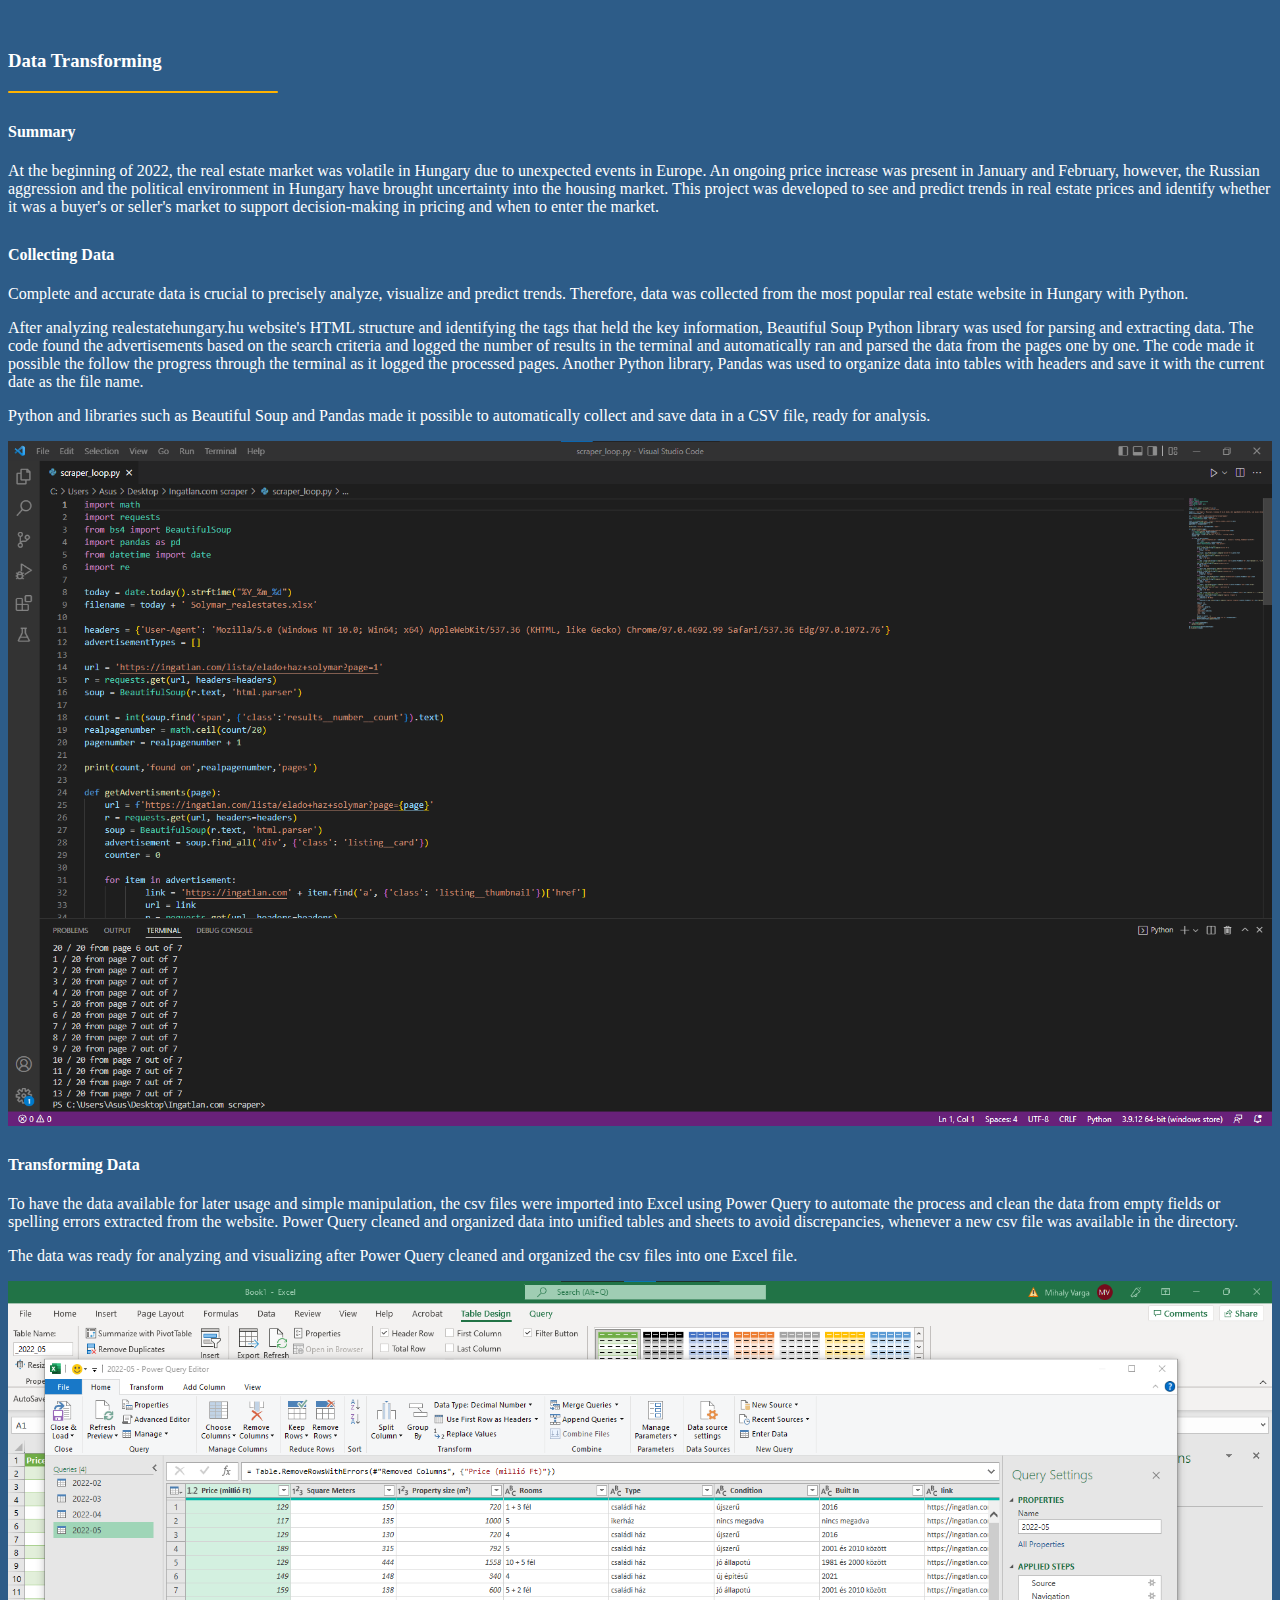
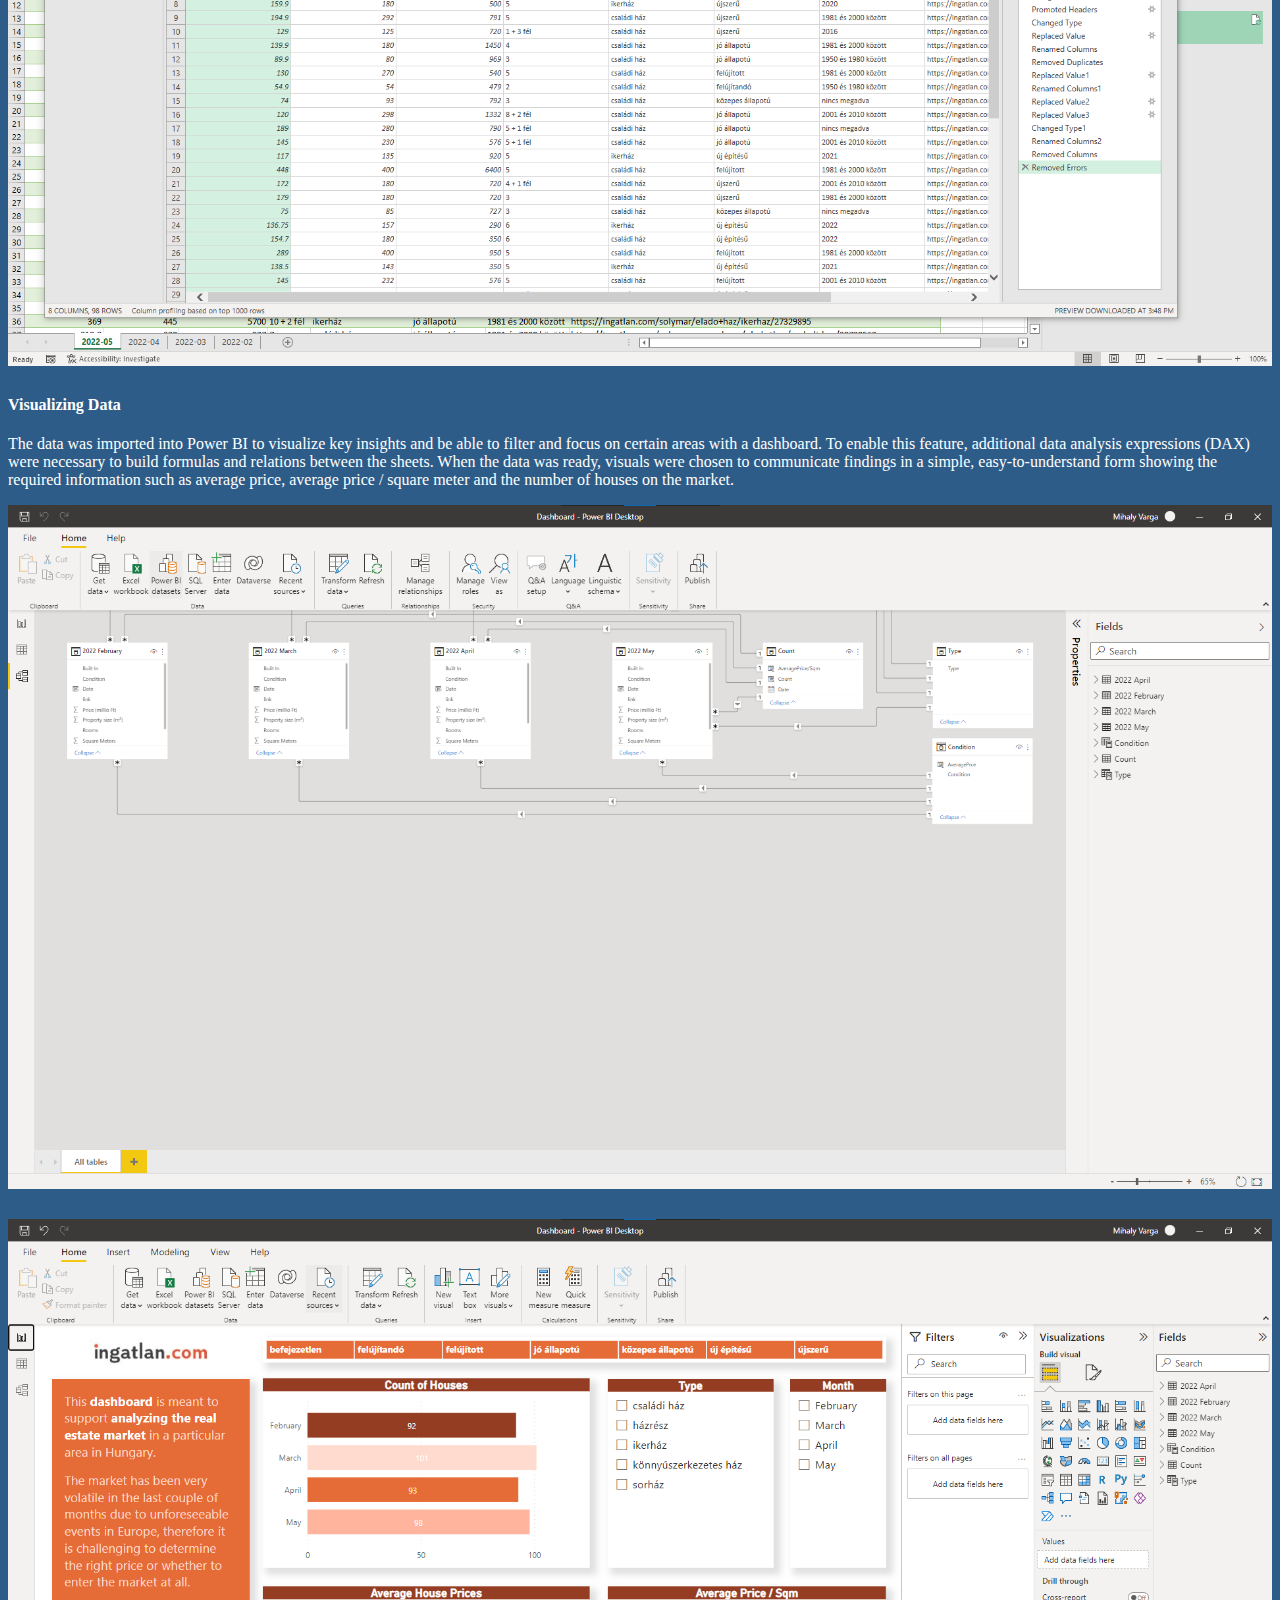
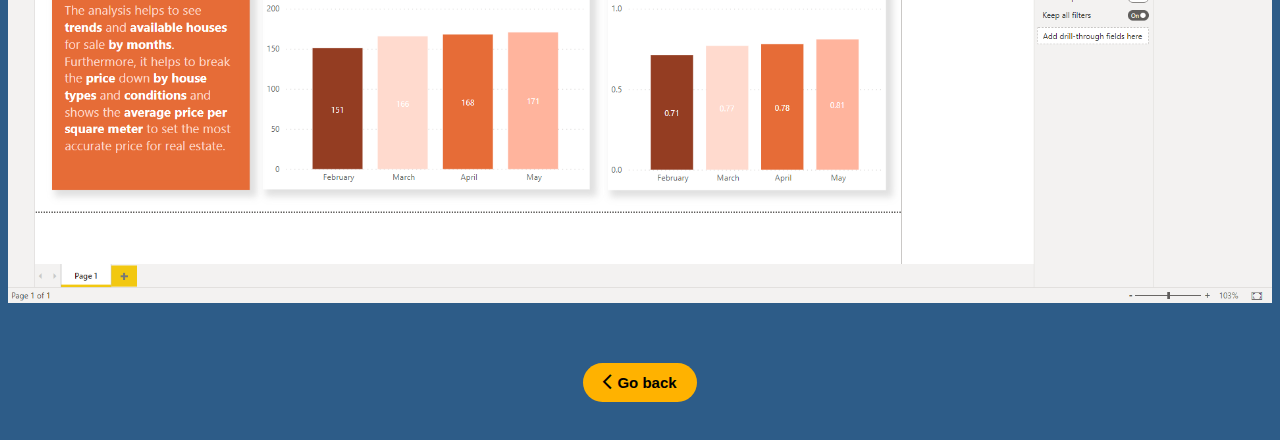
==== resources/datatransforming.html @ 5d9c252c "Data transforming page" ====
<html lang="en">
<head>
    <link rel="stylesheet" href="https://fonts.googleapis.com/css2?family=Material+Symbols+Outlined:opsz,wght,FILL,GRAD@20..48,100..700,0..1,-50..200" />
    <link rel="stylesheet" href="style_2.css">
    <link href="https://cdn.jsdelivr.net/npm/bootstrap@5.2.1/dist/css/bootstrap.min.css" rel="stylesheet" integrity="sha384-iYQeCzEYFbKjA/T2uDLTpkwGzCiq6soy8tYaI1GyVh/UjpbCx/TYkiZhlZB6+fzT" crossorigin="anonymous">
    <script src="https://cdn.jsdelivr.net/npm/bootstrap@5.2.1/dist/js/bootstrap.bundle.min.js" integrity="sha384-u1OknCvxWvY5kfmNBILK2hRnQC3Pr17a+RTT6rIHI7NnikvbZlHgTPOOmMi466C8" crossorigin="anonymous"></script>
    <meta charset="UTF-8">
    <meta http-equiv="X-UA-Compatible" content="IE=edge">
    <meta name="viewport" content="width=device-width, initial-scale=1.0">
    <title>Real Estate Analysis</title>
    <link rel="icon" type="image/x-icon" href="mv.png">
</head>
<body>
    <div class="container">
        <div class="row justify-content-md-center">
            <h3>Data Transforming</h3>
            <span><div class="line"></div></span>
            <div class="col-md-12">                
                <h4>Summary</h4>
                <p>At the beginning of 2022, the real estate market was volatile in Hungary due to unexpected events in Europe. An ongoing price increase was present in January and February, however, the Russian aggression and the political environment in Hungary have brought uncertainty into the housing market. This project was developed to see and predict trends in real estate prices and identify whether it was a buyer's or seller's market to support decision-making in pricing and when to enter the market. </p>
            </div>
            
        </div>
        <div class="row justify-content-md-center">
            <div class="col-md-6">
                <H4>Collecting Data</H4>
                <p>Complete and accurate data is crucial to precisely analyze, visualize and predict trends. Therefore, data was collected from the most popular real estate website in Hungary with Python.</p>
                <p>After analyzing realestatehungary.hu website's HTML structure and identifying the tags that held the key information, Beautiful Soup Python library was used for parsing and extracting data. The code found the advertisements based on the search criteria and logged the number of results in the terminal and automatically ran and parsed the data from the pages one by one. The code made it possible the follow the progress through the terminal as it logged the processed pages. Another Python library, Pandas was used to organize data into tables with headers and save it with the current date as the file name.</p>
                <p>Python and libraries such as Beautiful Soup and Pandas made it possible to automatically collect and save data in a CSV file, ready for analysis.</p>
            </div>
            <div class="col-md-6">
                <a href="Python webscraping.png" target="_blank" rel="noopener noreferrer"><img src="Python webscraping.png" alt="" class="collecting"></a>
            </div>
        </div>
        <div class="row justify-content-md-center">
            <div class="col-md-6">
                <H4>Transforming Data</H4>
                <p>To have the data available for later usage and simple manipulation, the csv files were imported into Excel using Power Query to automate the process and clean the data from empty fields or spelling errors extracted from the website. Power Query cleaned and organized data into unified tables and sheets to avoid discrepancies, whenever a new csv file was available in the directory.</p>
                <p>The data was ready for analyzing and visualizing after Power Query cleaned and organized the csv files into one Excel file.</p>
            </div>
            <div class="col-md-6">
                <a href="Excel Power Query.png" target="_blank" rel="noopener noreferrer"><img src="Excel Power Query.png" alt="" class="collecting"></a>
            </div>
        </div>
        <div class="row justify-content-md-center">
            <div class="col-md-6">
                <H4>Visualizing Data</H4>
                <p>The data was imported into Power BI to visualize key insights and be able to filter and focus on certain areas with a dashboard. To enable this feature, additional data analysis expressions (DAX) were necessary to build formulas and relations between the sheets. When the data was ready, visuals were chosen to communicate findings in a simple, easy-to-understand form showing the required information such as average price, average price / square meter and the number of houses on the market.</p>
            </div>
            <div class="col-md-6">
                <a href="Power BI 1.png" target="_blank" rel="noopener noreferrer"><img src="Power BI 1.png" alt="" class="collecting"></a>
            </div>
        </div>
        <div class="row justify-content-md-center">
            <div class="col-md-6">
            </div>
            <div class="col-md-6">
                <a href="Project 2.gif" target="_blank" rel="noopener noreferrer"><img src="Power BI 3.png" alt="" class="collecting"></a>
            </div>
        </div>
    </div>
    <div class="goback"><a href="../index.html" style="text-decoration:none;"><button type="button" class="button"><span class="material-symbols-outlined">
        arrow_back_ios_new
        </span><span class="more"> Go back</span></button></a>
    </div>
</body>
</html>
---- resources/style_2.css ----
body {
    background-color: rgb(45, 92, 136) !important;
}

.line {
    height: 2px;
    margin-top: 5px;
    margin-bottom: 30px;
    width: 30vh !important;
    background-color: #FFB200;
    border-radius: 5px;
}

h3 {
    color: white;
    margin-top: 50px !important;
}

h4 {
    color: white;
}

.row {
    margin-bottom: 30px;
}

p {
    color: white;
}

.collecting {
    max-width: 100%;
}

.goback {
    margin-left: auto;
    margin-right: auto;
    text-align: center;
    padding: 30px 0px;
    align-items: center;
    justify-content:center;
}

.button {
    margin: auto;
    text-align: center;
    border: 0;
    color: white;
    background-color: #FFB200;
    border-radius: 50px;
    padding: 10px 15px;
    display: flex;
    justify-content:center;
    align-items: center;
}
.more {
    color: black;
    font-size: 15px;
    font-weight: bolder;
    padding-right: 5px;
}

.material-symbols-outlined {
    font-size: 14pt;
    color: black;
    margin: 0px;
    padding: 0px;
}
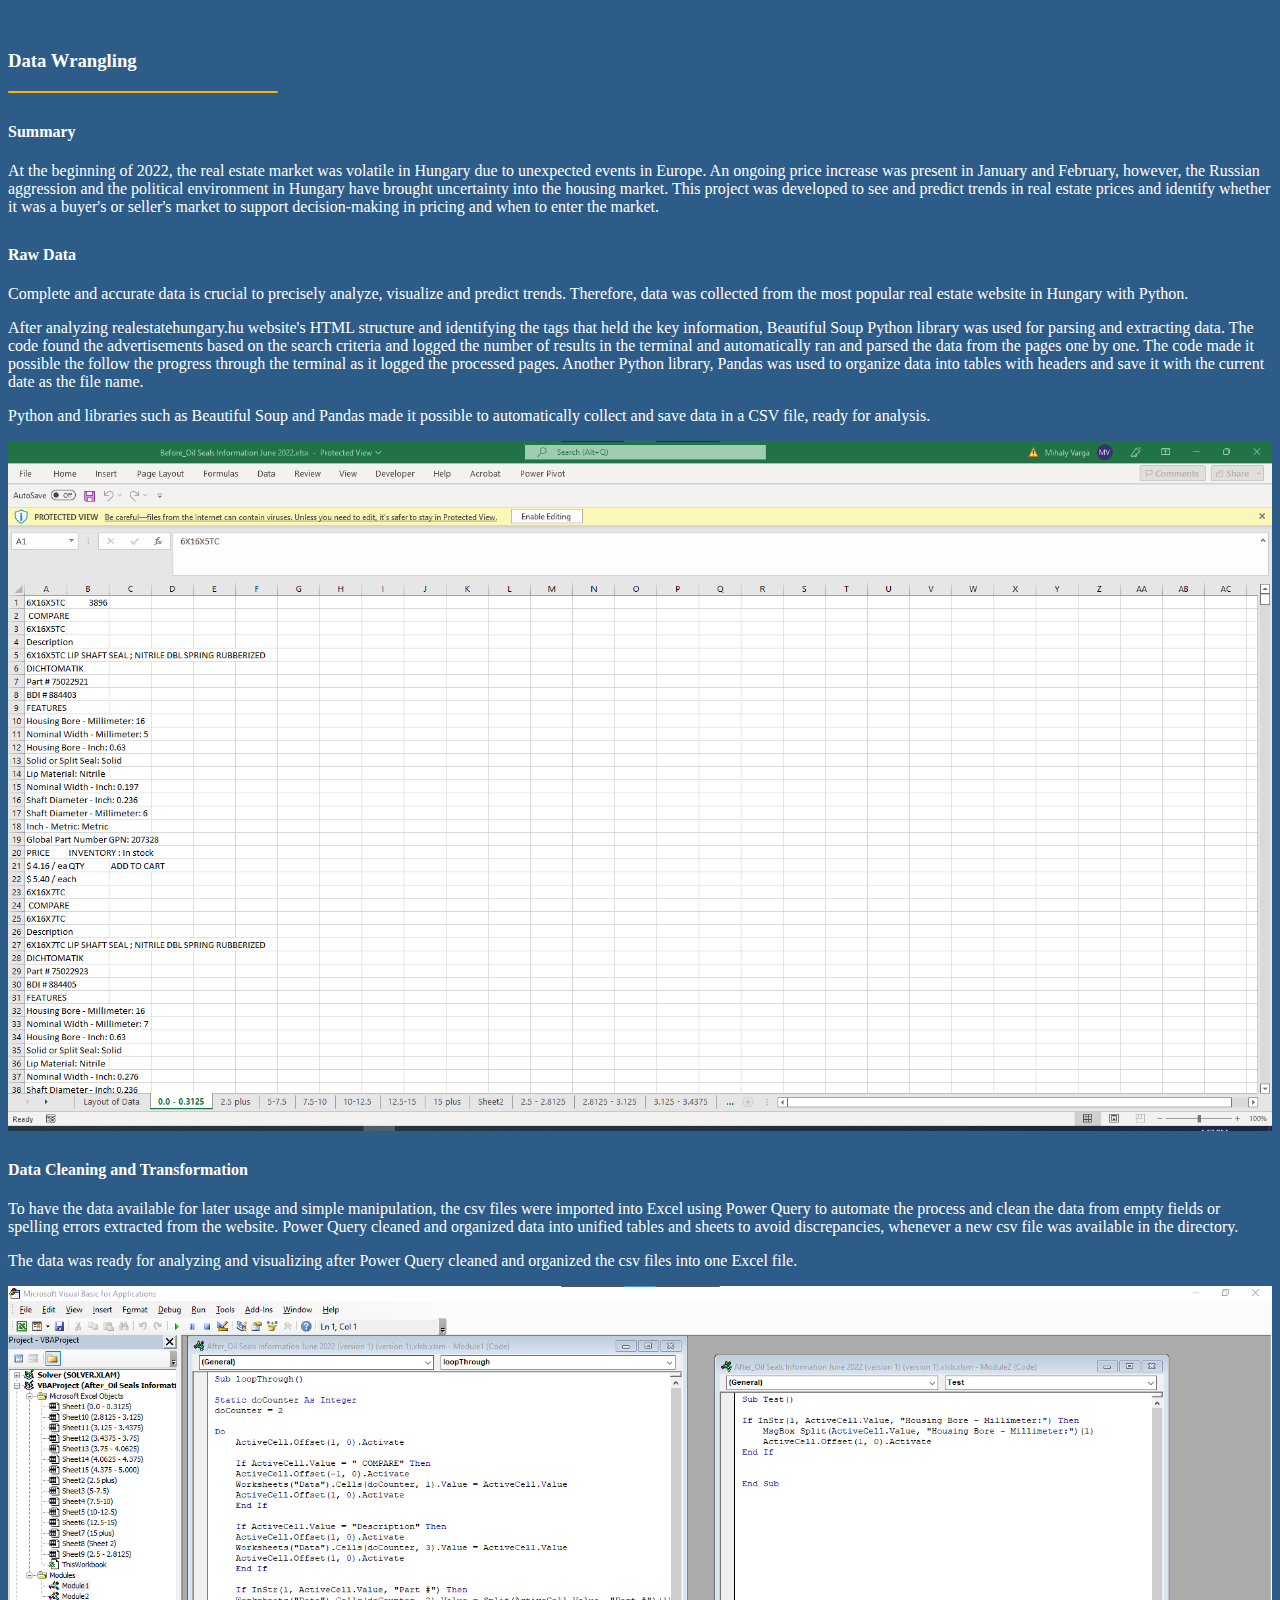
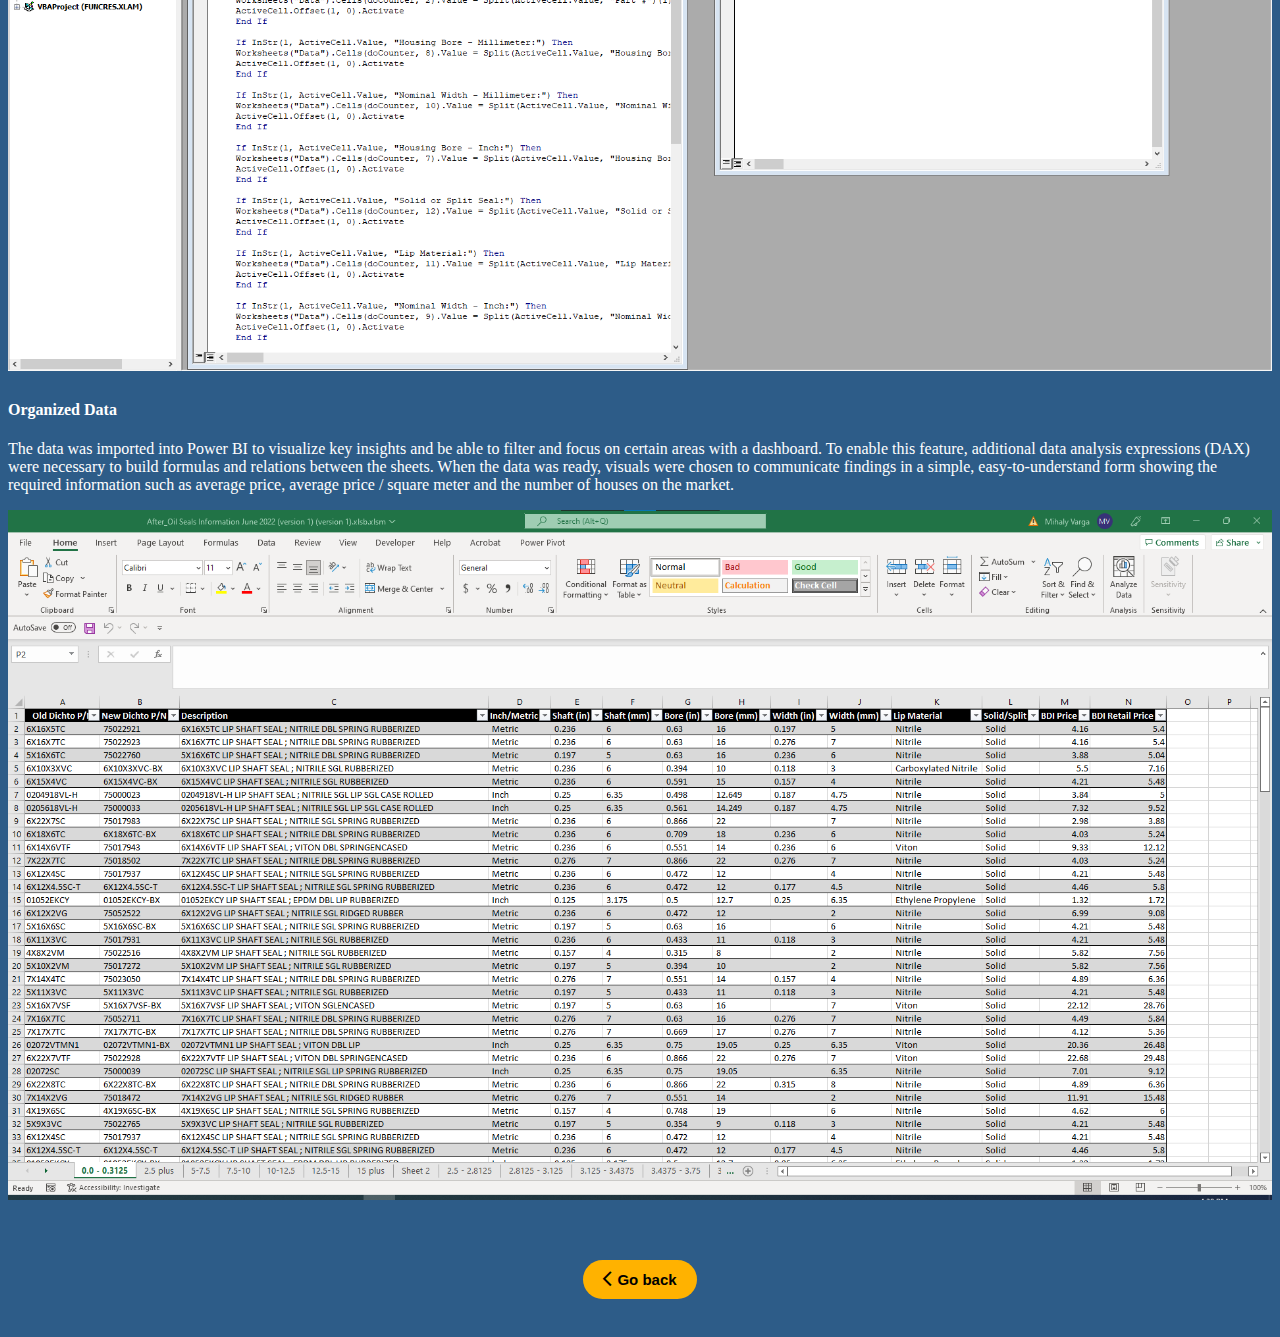
==== commit 11f53493: "Updates: Corrections in responsiveness, new Data Wrangling page" ====
--- a/resources/datatransforming.html
+++ b/resources/datatransforming.html
@@ -7,13 +7,13 @@
     <meta charset="UTF-8">
     <meta http-equiv="X-UA-Compatible" content="IE=edge">
     <meta name="viewport" content="width=device-width, initial-scale=1.0">
-    <title>Real Estate Analysis</title>
+    <title>Data Wrangling</title>
     <link rel="icon" type="image/x-icon" href="mv.png">
 </head>
 <body>
     <div class="container">
         <div class="row justify-content-md-center">
-            <h3>Data Transforming</h3>
+            <h3>Data Wrangling</h3>
             <span><div class="line"></div></span>
             <div class="col-md-12">                
                 <h4>Summary</h4>
@@ -23,43 +23,36 @@
         </div>
         <div class="row justify-content-md-center">
             <div class="col-md-6">
-                <H4>Collecting Data</H4>
+                <H4>Raw Data</H4>
                 <p>Complete and accurate data is crucial to precisely analyze, visualize and predict trends. Therefore, data was collected from the most popular real estate website in Hungary with Python.</p>
                 <p>After analyzing realestatehungary.hu website's HTML structure and identifying the tags that held the key information, Beautiful Soup Python library was used for parsing and extracting data. The code found the advertisements based on the search criteria and logged the number of results in the terminal and automatically ran and parsed the data from the pages one by one. The code made it possible the follow the progress through the terminal as it logged the processed pages. Another Python library, Pandas was used to organize data into tables with headers and save it with the current date as the file name.</p>
                 <p>Python and libraries such as Beautiful Soup and Pandas made it possible to automatically collect and save data in a CSV file, ready for analysis.</p>
             </div>
             <div class="col-md-6">
-                <a href="Python webscraping.png" target="_blank" rel="noopener noreferrer"><img src="Python webscraping.png" alt="" class="collecting"></a>
+                <a href="raw_data.png" target="_blank" rel="noopener noreferrer"><img src="raw_data.png" alt="" class="collecting"></a>
             </div>
         </div>
         <div class="row justify-content-md-center">
             <div class="col-md-6">
-                <H4>Transforming Data</H4>
+                <H4>Data Cleaning and Transformation</H4>
                 <p>To have the data available for later usage and simple manipulation, the csv files were imported into Excel using Power Query to automate the process and clean the data from empty fields or spelling errors extracted from the website. Power Query cleaned and organized data into unified tables and sheets to avoid discrepancies, whenever a new csv file was available in the directory.</p>
                 <p>The data was ready for analyzing and visualizing after Power Query cleaned and organized the csv files into one Excel file.</p>
             </div>
             <div class="col-md-6">
-                <a href="Excel Power Query.png" target="_blank" rel="noopener noreferrer"><img src="Excel Power Query.png" alt="" class="collecting"></a>
+                <a href="VBA.png" target="_blank" rel="noopener noreferrer"><img src="VBA.png" alt="" class="collecting"></a>
             </div>
         </div>
         <div class="row justify-content-md-center">
             <div class="col-md-6">
-                <H4>Visualizing Data</H4>
+                <H4>Organized Data</H4>
                 <p>The data was imported into Power BI to visualize key insights and be able to filter and focus on certain areas with a dashboard. To enable this feature, additional data analysis expressions (DAX) were necessary to build formulas and relations between the sheets. When the data was ready, visuals were chosen to communicate findings in a simple, easy-to-understand form showing the required information such as average price, average price / square meter and the number of houses on the market.</p>
             </div>
             <div class="col-md-6">
-                <a href="Power BI 1.png" target="_blank" rel="noopener noreferrer"><img src="Power BI 1.png" alt="" class="collecting"></a>
-            </div>
-        </div>
-        <div class="row justify-content-md-center">
-            <div class="col-md-6">
-            </div>
-            <div class="col-md-6">
-                <a href="Project 2.gif" target="_blank" rel="noopener noreferrer"><img src="Power BI 3.png" alt="" class="collecting"></a>
+                <a href="organized_data.png" target="_blank" rel="noopener noreferrer"><img src="organized_data.png" alt="" class="collecting"></a>
             </div>
         </div>
     </div>
-    <div class="goback"><a href="../index.html" style="text-decoration:none;"><button type="button" class="button"><span class="material-symbols-outlined">
+    <div class="goback"><a href="../index.html#projectsid" style="text-decoration:none;"><button type="button" class="button"><span class="material-symbols-outlined">
         arrow_back_ios_new
         </span><span class="more"> Go back</span></button></a>
     </div>
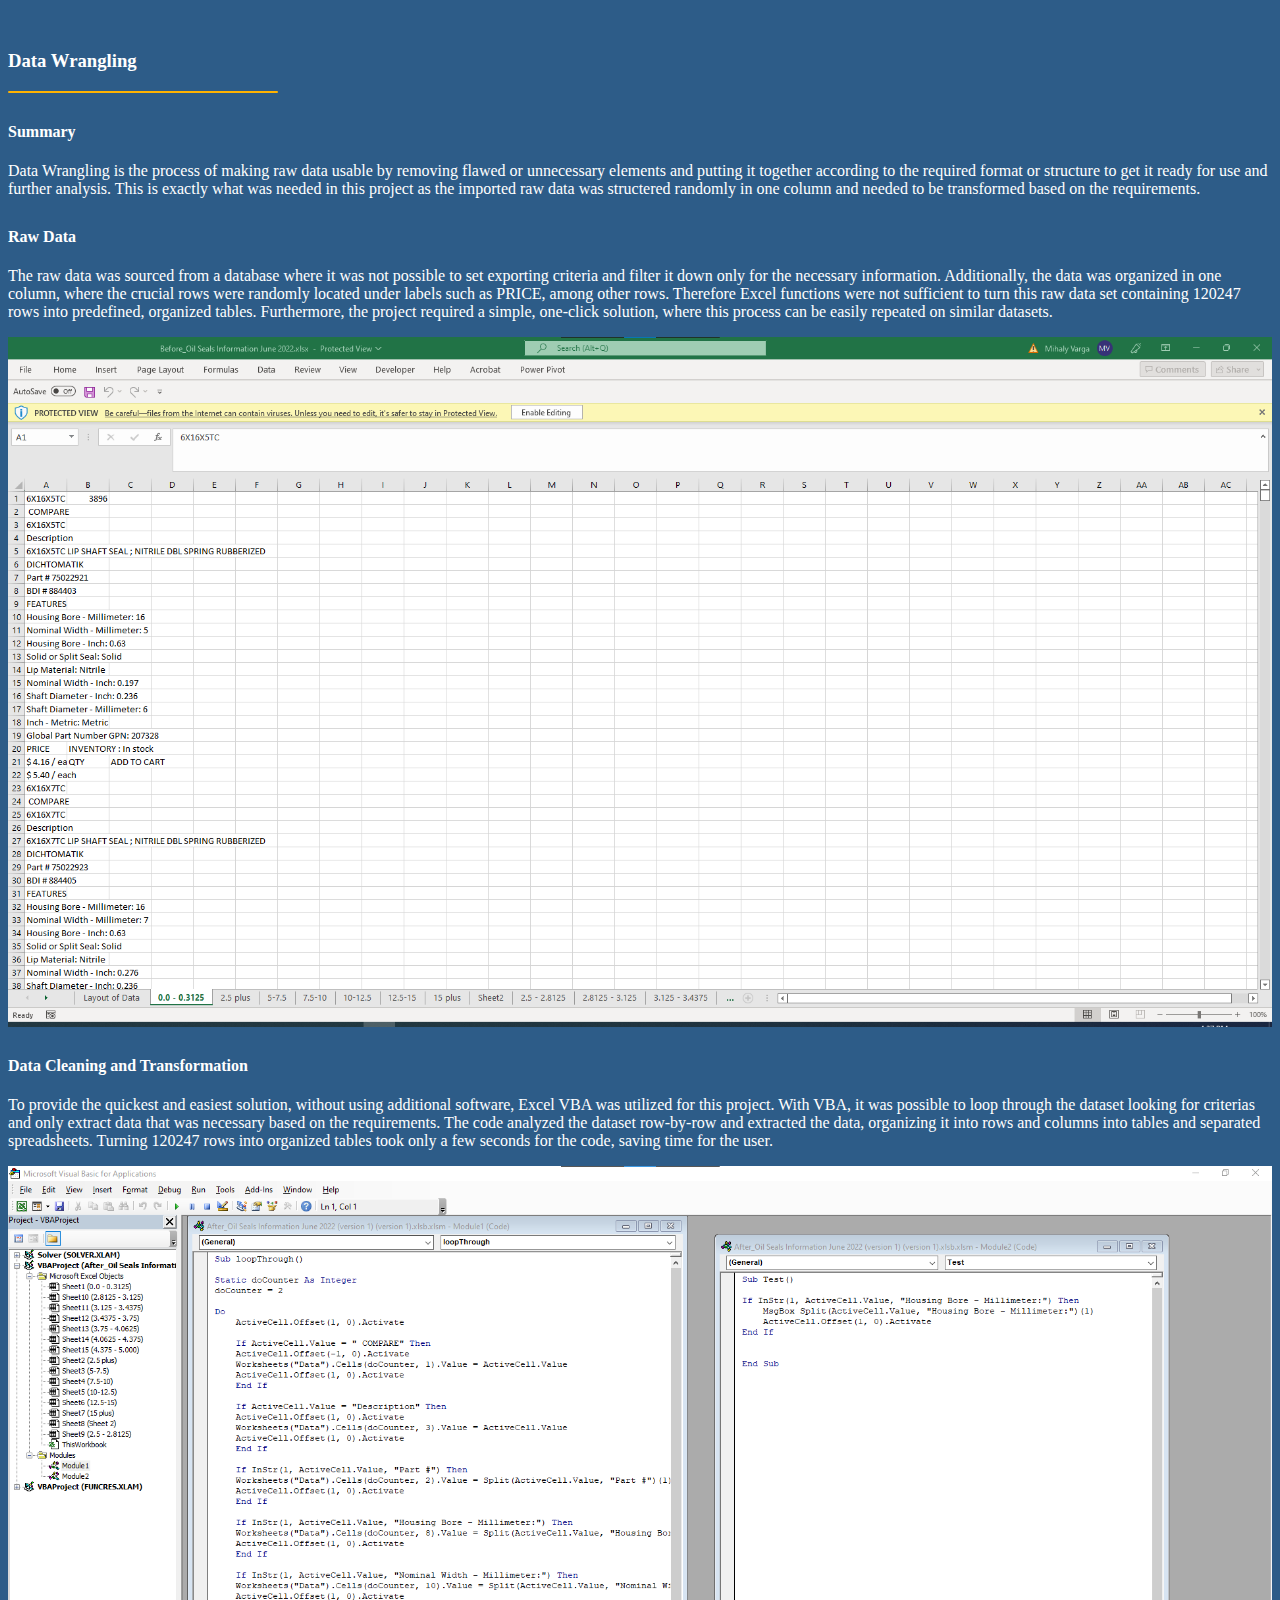
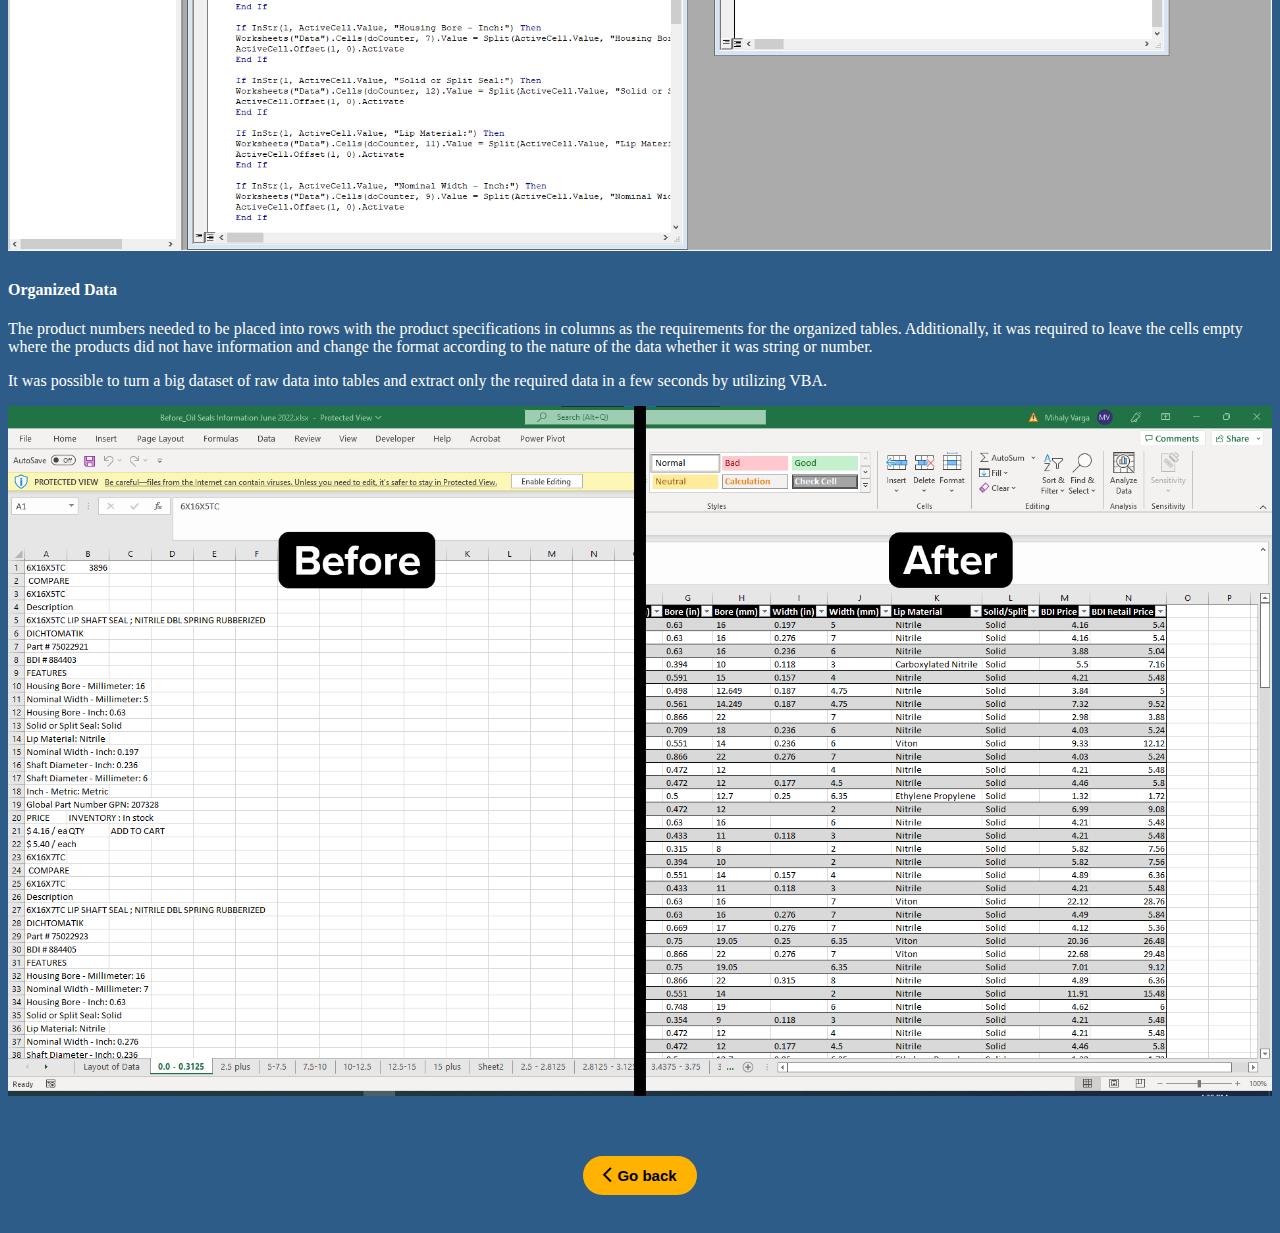
==== commit a0456eab: "Data page finished" ====
--- a/resources/datatransforming.html
+++ b/resources/datatransforming.html
@@ -17,16 +17,14 @@
             <span><div class="line"></div></span>
             <div class="col-md-12">                
                 <h4>Summary</h4>
-                <p>At the beginning of 2022, the real estate market was volatile in Hungary due to unexpected events in Europe. An ongoing price increase was present in January and February, however, the Russian aggression and the political environment in Hungary have brought uncertainty into the housing market. This project was developed to see and predict trends in real estate prices and identify whether it was a buyer's or seller's market to support decision-making in pricing and when to enter the market. </p>
+                <p>Data Wrangling is the process of making raw data usable by removing flawed or unnecessary elements and putting it together according to the required format or structure to get it ready for use and further analysis. This is exactly what was needed in this project as the imported raw data was structered randomly in one column and needed to be transformed based on the requirements.</p>
             </div>
             
         </div>
         <div class="row justify-content-md-center">
             <div class="col-md-6">
                 <H4>Raw Data</H4>
-                <p>Complete and accurate data is crucial to precisely analyze, visualize and predict trends. Therefore, data was collected from the most popular real estate website in Hungary with Python.</p>
-                <p>After analyzing realestatehungary.hu website's HTML structure and identifying the tags that held the key information, Beautiful Soup Python library was used for parsing and extracting data. The code found the advertisements based on the search criteria and logged the number of results in the terminal and automatically ran and parsed the data from the pages one by one. The code made it possible the follow the progress through the terminal as it logged the processed pages. Another Python library, Pandas was used to organize data into tables with headers and save it with the current date as the file name.</p>
-                <p>Python and libraries such as Beautiful Soup and Pandas made it possible to automatically collect and save data in a CSV file, ready for analysis.</p>
+                <p>The raw data was sourced from a database where it was not possible to set exporting criteria and filter it down only for the necessary information. Additionally, the data was organized in one column, where the crucial rows were randomly located under labels such as PRICE, among other rows. Therefore Excel functions were not sufficient to turn this raw data set containing 120247 rows into predefined, organized tables. Furthermore, the project required a simple, one-click solution, where this process can be easily repeated on similar datasets.</p>
             </div>
             <div class="col-md-6">
                 <a href="raw_data.png" target="_blank" rel="noopener noreferrer"><img src="raw_data.png" alt="" class="collecting"></a>
@@ -35,8 +33,7 @@
         <div class="row justify-content-md-center">
             <div class="col-md-6">
                 <H4>Data Cleaning and Transformation</H4>
-                <p>To have the data available for later usage and simple manipulation, the csv files were imported into Excel using Power Query to automate the process and clean the data from empty fields or spelling errors extracted from the website. Power Query cleaned and organized data into unified tables and sheets to avoid discrepancies, whenever a new csv file was available in the directory.</p>
-                <p>The data was ready for analyzing and visualizing after Power Query cleaned and organized the csv files into one Excel file.</p>
+                <p>To provide the quickest and easiest solution, without using additional software, Excel VBA was utilized for this project. With VBA, it was possible to loop through the dataset looking for criterias and only extract data that was necessary based on the requirements. The code analyzed the dataset row-by-row and extracted the data, organizing it into rows and columns into tables and separated spreadsheets. Turning 120247 rows into organized tables took only a few seconds for the code, saving time for the user.</p>
             </div>
             <div class="col-md-6">
                 <a href="VBA.png" target="_blank" rel="noopener noreferrer"><img src="VBA.png" alt="" class="collecting"></a>
@@ -45,10 +42,11 @@
         <div class="row justify-content-md-center">
             <div class="col-md-6">
                 <H4>Organized Data</H4>
-                <p>The data was imported into Power BI to visualize key insights and be able to filter and focus on certain areas with a dashboard. To enable this feature, additional data analysis expressions (DAX) were necessary to build formulas and relations between the sheets. When the data was ready, visuals were chosen to communicate findings in a simple, easy-to-understand form showing the required information such as average price, average price / square meter and the number of houses on the market.</p>
+                <p>The product numbers needed to be placed into rows with the product specifications in columns as the requirements for the organized tables. Additionally, it was required to leave the cells empty where the products did not have information and change the format according to the nature of the data whether it was string or number.</p>
+                <p> It was possible to turn a big dataset of raw data into tables and extract only the required data in a few seconds by utilizing VBA.</p>
             </div>
             <div class="col-md-6">
-                <a href="organized_data.png" target="_blank" rel="noopener noreferrer"><img src="organized_data.png" alt="" class="collecting"></a>
+                <a href="before_after.png" target="_blank" rel="noopener noreferrer"><img src="before_after.png" alt="" class="collecting"></a>
             </div>
         </div>
     </div>
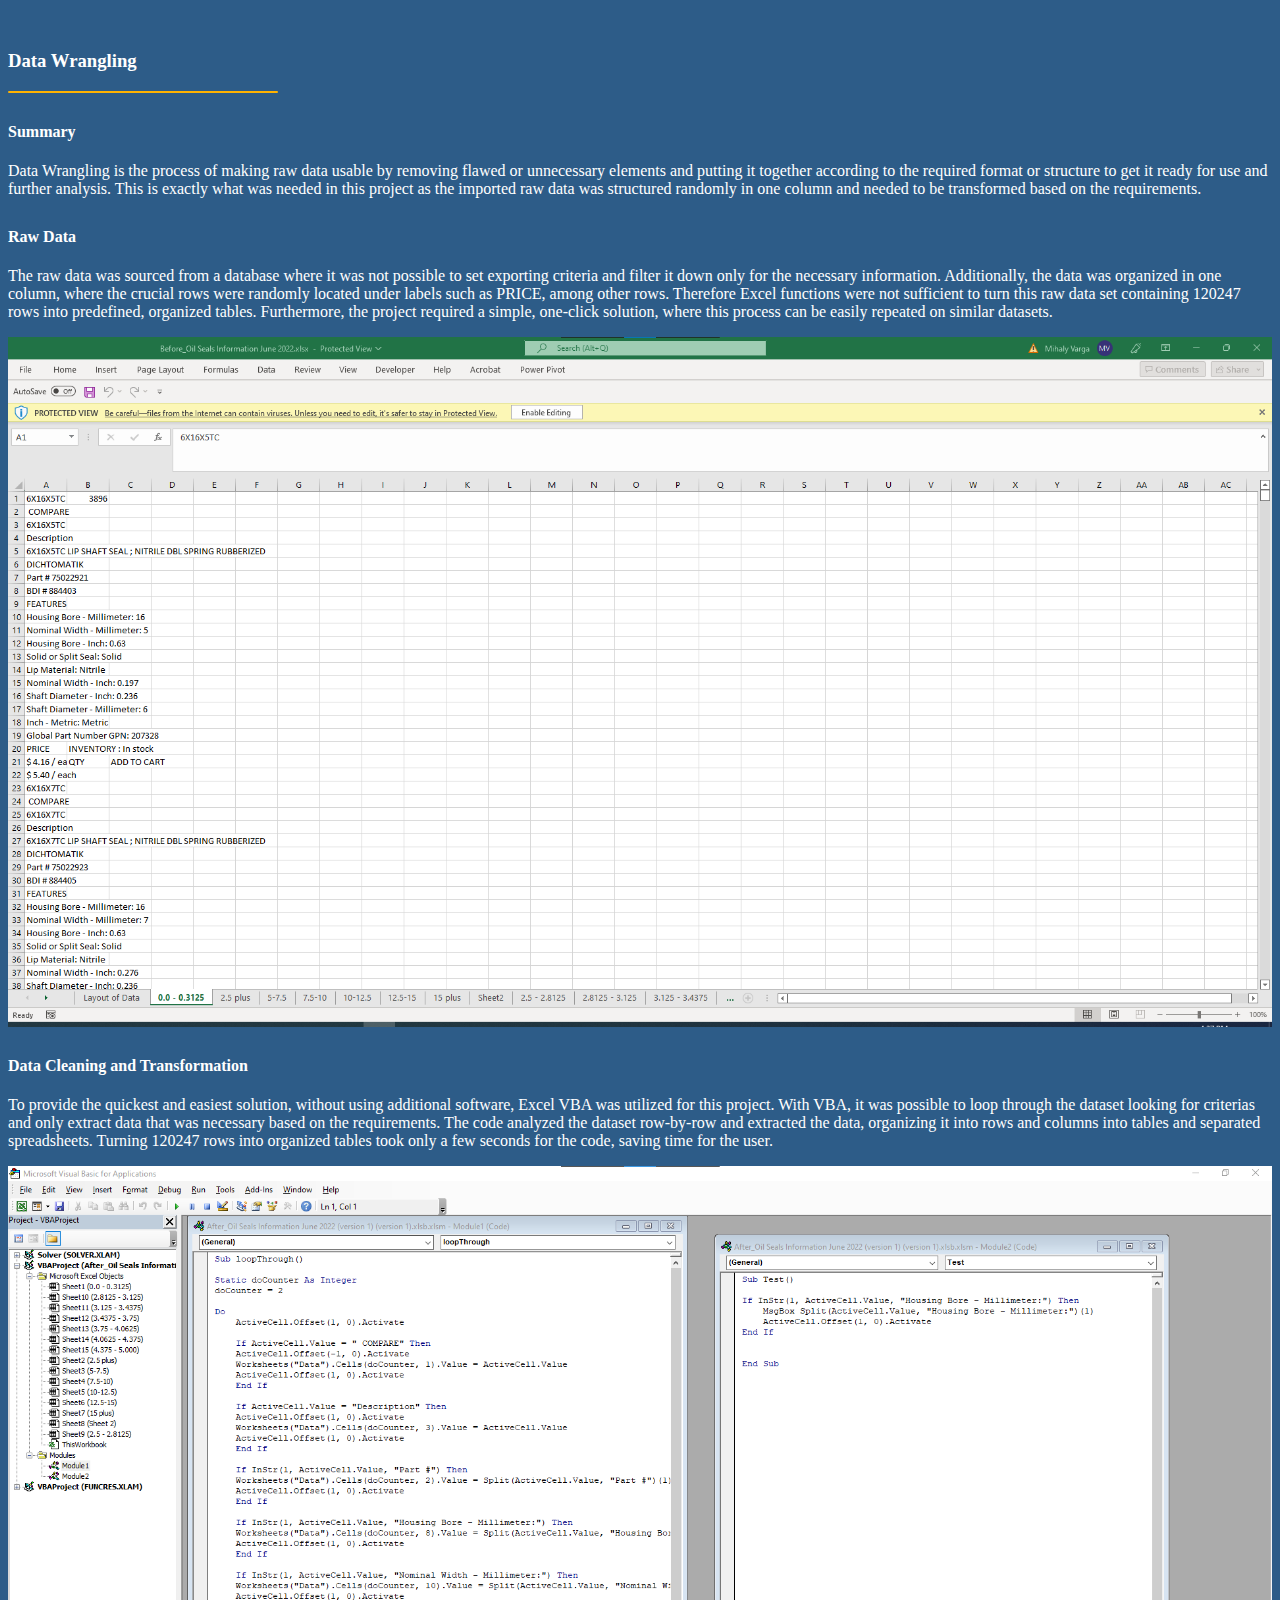
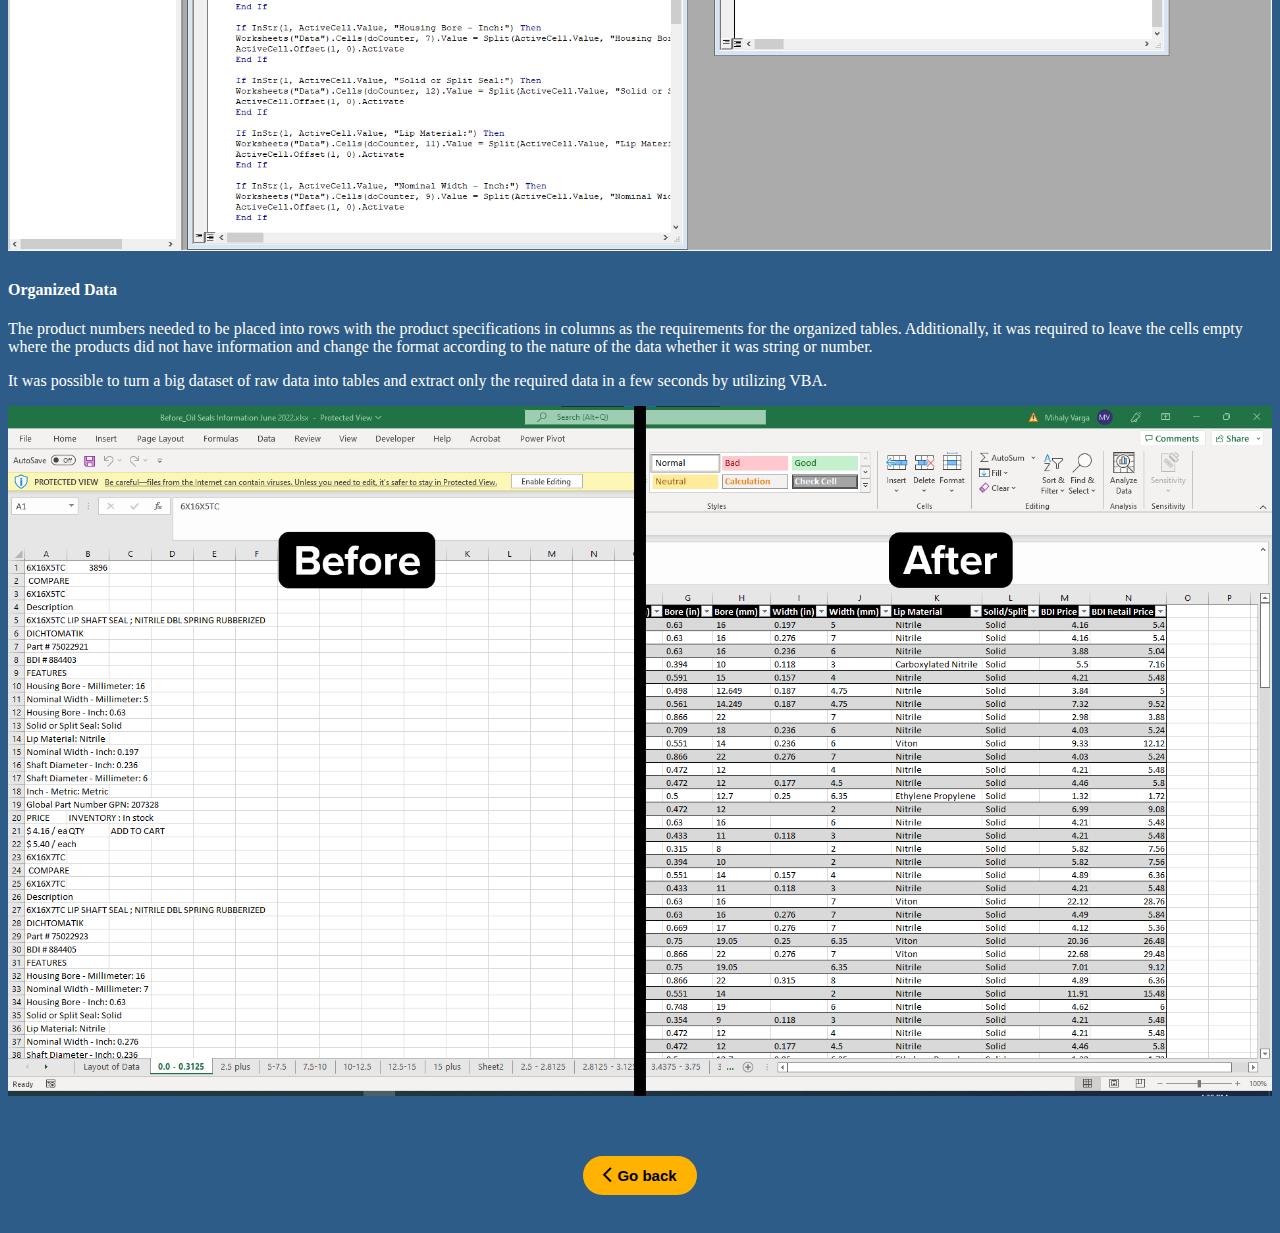
==== commit 9e2d9a74: "Spelling corrections in data page" ====
--- a/resources/datatransforming.html
+++ b/resources/datatransforming.html
@@ -17,7 +17,7 @@
             <span><div class="line"></div></span>
             <div class="col-md-12">                
                 <h4>Summary</h4>
-                <p>Data Wrangling is the process of making raw data usable by removing flawed or unnecessary elements and putting it together according to the required format or structure to get it ready for use and further analysis. This is exactly what was needed in this project as the imported raw data was structered randomly in one column and needed to be transformed based on the requirements.</p>
+                <p>Data Wrangling is the process of making raw data usable by removing flawed or unnecessary elements and putting it together according to the required format or structure to get it ready for use and further analysis. This is exactly what was needed in this project as the imported raw data was structured randomly in one column and needed to be transformed based on the requirements.</p>
             </div>
             
         </div>
@@ -43,7 +43,7 @@
             <div class="col-md-6">
                 <H4>Organized Data</H4>
                 <p>The product numbers needed to be placed into rows with the product specifications in columns as the requirements for the organized tables. Additionally, it was required to leave the cells empty where the products did not have information and change the format according to the nature of the data whether it was string or number.</p>
-                <p> It was possible to turn a big dataset of raw data into tables and extract only the required data in a few seconds by utilizing VBA.</p>
+                <p>It was possible to turn a big dataset of raw data into tables and extract only the required data in a few seconds by utilizing VBA.</p>
             </div>
             <div class="col-md-6">
                 <a href="before_after.png" target="_blank" rel="noopener noreferrer"><img src="before_after.png" alt="" class="collecting"></a>
